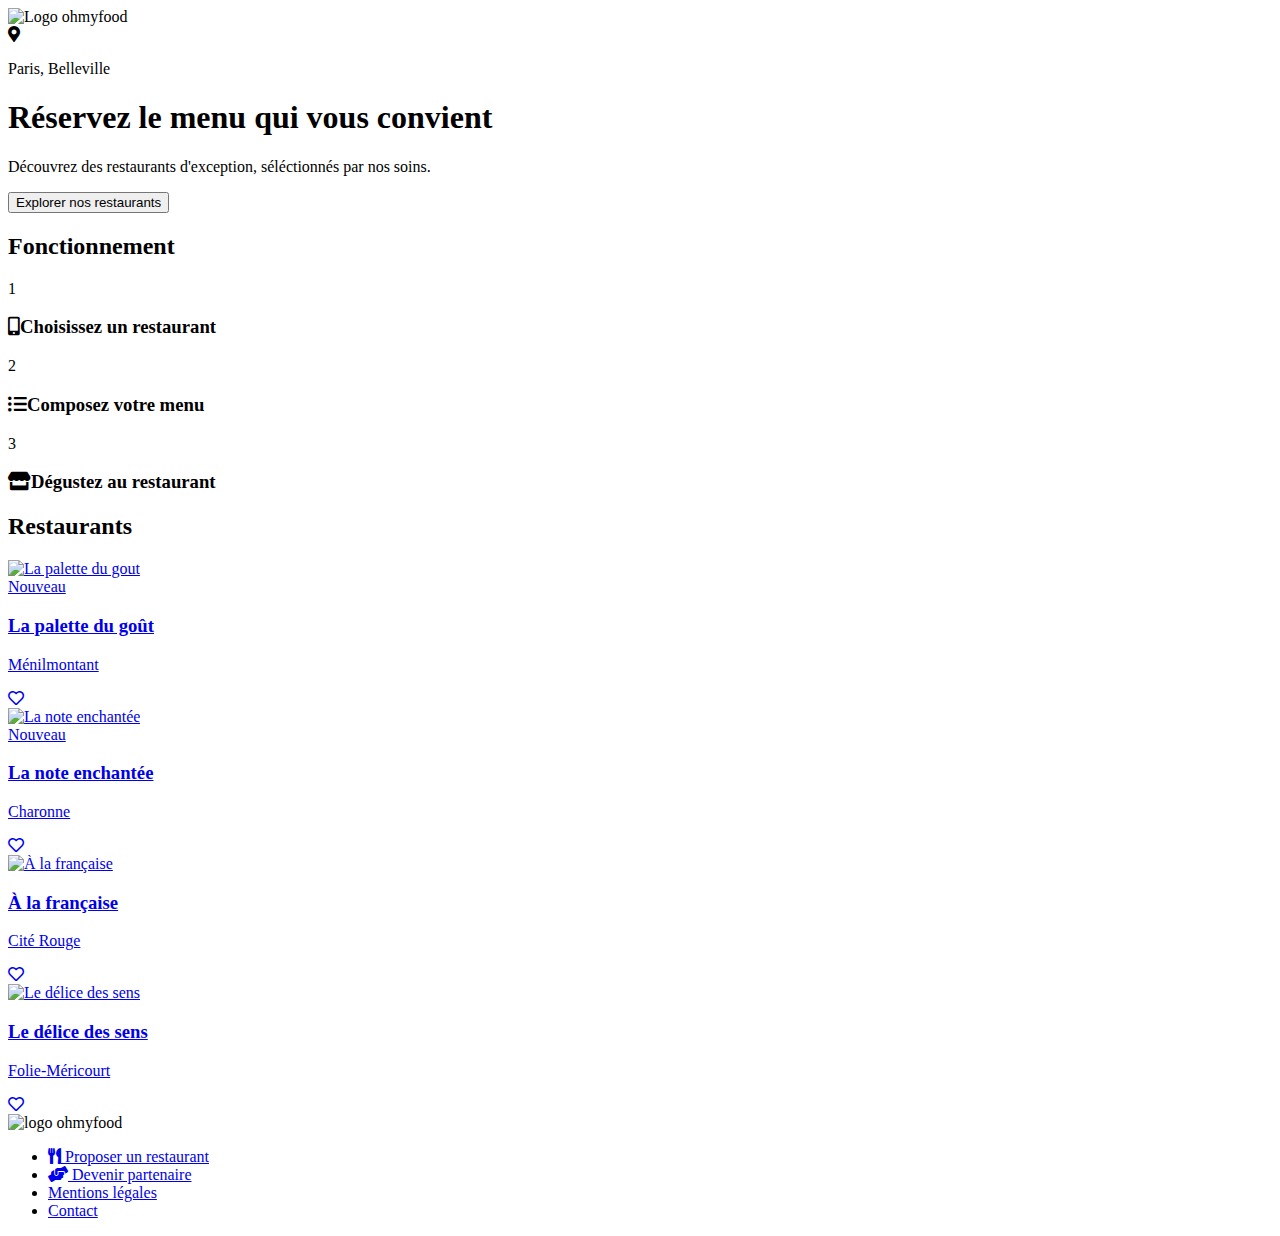
==== accueil.html @ 87dcb1d0 "creation des pages menu + header ok" ====
<!DOCTYPE html>
<html lang="fr">
<head>
    <meta charset="UTF-8">
    <meta name="viewport" content="width=device-width, initial-scale=1.0">
    <link rel="stylesheet" href="https://cdnjs.cloudflare.com/ajax/libs/font-awesome/5.13.1/css/all.min.css" />
    <link rel="stylesheet" href="css/main.css">
    <link href="https://fonts.googleapis.com/css2?family=Roboto:ital,wght@0,100;0,300;0,500;1,300&display=swap" rel="stylesheet">
    <link href="https://fonts.googleapis.com/css2?family=Shrikhand&display=swap" rel="stylesheet">
    <title>ohmyfood</title>
</head>
<body>
    <!-- HEADER -->

    <header>
        <img src="images/logo/ohmyfood.png" alt="Logo ohmyfood">
    </header>

    <main>
        <!--SECTION 1-->

        <section class="containerLoc"> 
            <div class="containerLoc__localisation">
            <i class="fas fa-map-marker-alt"></i>
            <p>Paris, Belleville</p>
            </div>
            <div class="containerLoc__explore">
                <h1>Réservez le menu qui vous convient</h1>
                <p>Découvrez des restaurants d'exception, séléctionnés par nos soins. </p>
                <button name="bouton">Explorer nos restaurants</button>
            </div>
        </section>  

        <!--SECTION 2-->

        <section class="operation">
            <h2>Fonctionnement</h2>
            <div class="operation__steps">
                <div class="number">1</div>
                <h3><i class="fas fa-mobile-alt"></i>Choisissez un restaurant</h3>
            </div>
            <div class="operation__steps">
                <div class="number">2</div>
                <h3><i class="fas fa-list-ul"></i>Composez votre menu</h3>
            </div>
            <div class="operation__steps">
                <div class="number">3</div>
                <h3><i class="fas fa-store"></i>Dégustez au restaurant</h3>
            </div>
        </section>

        <!--SECTION 3-->

        <section class="restaurants">
            <h2>Restaurants</h2>
            <div class="thumbnails">
                <a href="menu_1.html">
                    <div class="thumbnails__image">
                        <img src="images/restaurants/jay-wennington-N_Y88TWmGwA-unsplash.jpg" alt="La palette du gout">
                        <div class="new">Nouveau</div>
                    </div>
                    <div class="thumbnails__text">
                        <div class="thumbnails__text__title"> 
                            <h3>La palette du goût</h3>
                            <p>Ménilmontant</p>
                        </div>
                        <div class="thumbnails__text__icon">
                            <i class="far fa-heart"></i>
                        </div>
                    </div>
                </a>
            </div>
            <div class="thumbnails">
                <a href="menu_2.html">
                    <div class="thumbnails__image">
                        <img src="images/restaurants/stil-u2Lp8tXIcjw-unsplash.jpg" alt="La note enchantée">
                        <div class="new">Nouveau</div>
                    </div>
                    <div class="thumbnails__text">
                        <div class="thumbnails__text__title"> 
                            <h3>La note enchantée</h3>
                            <p>Charonne</p>
                        </div>
                        <div class="thumbnails__text__icon">
                            <i class="far fa-heart"></i>
                        </div>
                    </div>
                </a>
            </div>
            <div class="thumbnails">
                <a href="menu_3.html">
                    <div class="thumbnails__image">
                        <img src="images/restaurants/toa-heftiba-DQKerTsQwi0-unsplash.jpg" alt="À la française">
                    </div>
                    <div class="thumbnails__text">
                        <div class="thumbnails__text__title"> 
                            <h3>À la française</h3>
                            <p>Cité Rouge</p>
                        </div>
                        <div class="thumbnails__text__icon">
                            <i class="far fa-heart"></i>
                        </div>
                    </div>
                </a>
            </div>
            <div class="thumbnails">
                <a href="menu_4.html">
                    <div class="thumbnails__image">
                        <img src="images/restaurants/louis-hansel-shotsoflouis-qNBGVyOCY8Q-unsplash.jpg" alt="Le délice des sens">
                    </div>
                    <div class="thumbnails__text">
                        <div class="thumbnails__text__title"> 
                            <h3>Le délice des sens</h3>
                            <p>Folie-Méricourt</p>
                        </div>
                        <div class="thumbnails__text__icon">
                            <i class="far fa-heart"></i>
                        </div>
                    </div>
                </a>
            </div>
        </section>
    </main>

    <footer>
        <img src="images/logo/ohmyfood.png" alt="logo ohmyfood">
        <ul>
            <li><a href="#"><i class="fas fa-utensils"></i> Proposer un restaurant</a></li>
            <li><a href="#"><i class="fas fa-hands-helping"></i> Devenir partenaire </a></li>
            <li><a href="#">Mentions légales</a></li>
            <li><a href="#">Contact</a></li>
        </ul>
    </footer>

</body>
</html>
---- css/main.css ----
/* VARIABLES */
@media all and (max-width : 480px) {
  /* GENERAL */
  body {
    width: 100%;
    margin-left: 0;
    font-family: "Roboto", sans-serif;
  }

  a {
    text-decoration: none;
    color: black;
  }
  a:visited {
    color: black;
  }

  /* HEADER */
  header {
    text-align: center;
    position: relative;
  }
  header img {
    width: 180px;
    margin: 12px 0;
  }
  header i {
    position: absolute;
    top: 15px;
    left: 25px;
    font-size: 1.2em;
  }

  /* SECTION 1*/
  .containerLoc__localisation {
    margin-right: 0;
    display: flex;
    justify-content: center;
    background-color: #e9e9e9;
    box-shadow: 2px 2px 2px #c3c3c3 inset;
  }
  .containerLoc__localisation i {
    padding: 15px 17px 15px 0;
  }
  .containerLoc__localisation p {
    margin-right: 10px;
    font-weight: 400;
  }
  .containerLoc__explore {
    background-color: #F2F2F2;
    height: 260px;
  }
  .containerLoc__explore h1 {
    text-align: center;
    padding: 20px 20px 10px 20px;
    margin: 0px 30px 5px 30px;
  }
  .containerLoc__explore p {
    font-weight: 100;
    font-size: 1.1em;
    text-align: center;
    margin-top: 0;
  }
  .containerLoc__explore button {
    display: block;
    margin: 30px auto;
    padding: 15px 20px;
    border: none;
    border-radius: 30px;
    font-size: 0.95em;
    background: linear-gradient(#FF79DA, #9356DC);
    color: white;
    box-shadow: 5px 5px 5px #d9d9d9;
  }

  /* SECTION 2 */
  .operation h2 {
    margin: 50px 20px 20px 20px;
  }
  .operation__steps {
    position: relative;
    height: 70px;
    display: flex;
    background-color: #F2F2F2;
    margin: 20px;
    border-radius: 20px;
    align-items: center;
    box-shadow: 5px 5px 5px #d9d9d9;
  }
  .operation__steps .number {
    position: absolute;
    top: 24px;
    left: -8px;
    height: 15px;
    padding: 5px 9px;
    background-color: #9356DC;
    color: white;
    font-size: 0.75em;
    border-radius: 25px;
  }
  .operation__steps h3 {
    font-weight: 400;
    font-size: 1em;
  }
  .operation__steps h3 i {
    margin-left: 40px;
    padding-right: 25px;
    font-size: 1.2em;
    color: gray;
  }

  /* SECTION 3 */
  .restaurants {
    background-color: #F2F2F2;
    margin-top: 70px;
    padding-bottom: 40px;
  }
  .restaurants h2 {
    padding: 50px 20px 0 20px;
  }

  .thumbnails {
    width: 90%;
    height: 245px;
    margin: 20px;
    background-color: white;
    border-radius: 20px;
    box-shadow: 5px 5px 5px #d9d9d9;
  }
  .thumbnails__image {
    position: relative;
  }
  .thumbnails__image img {
    width: 100%;
    height: 170px;
    border-radius: 20px 20px 0 0;
    object-fit: cover;
  }
  .thumbnails__image .new {
    position: absolute;
    top: 15px;
    right: 15px;
    background-color: #99E2D0;
    color: #2c9c81;
    padding: 5px 12px;
    font-size: 0.9em;
    border-radius: 3px;
  }
  .thumbnails__text {
    display: flex;
    position: relative;
  }
  .thumbnails__text__title h3 {
    margin: 10px 0 0 15px;
    font-size: 1.1em;
  }
  .thumbnails__text__title p {
    margin: 5px 0 10px 15px;
    font-weight: 300;
    font-size: 1.05em;
  }
  .thumbnails__text__icon {
    position: absolute;
    right: 15px;
    bottom: 20px;
    font-size: 1.6em;
  }

  /* FOOTER */
  footer {
    background-color: #3B3B43;
    padding-bottom: 30px;
  }
  footer img {
    width: 100px;
    margin: 20px 0 15px 20px;
    filter: invert(100%);
  }
  footer ul {
    margin: 0;
    padding-left: 20px;
    list-style-type: none;
  }
  footer ul li {
    margin-bottom: 8px;
  }
  footer a {
    color: white !important;
    font-weight: 300;
    font-size: 0.9em;
  }
  footer a i {
    margin-right: 10px;
    font-size: 0.75em;
  }
  footer a .fa-utensils {
    font-size: 1em;
  }
}

/*# sourceMappingURL=main.css.map */
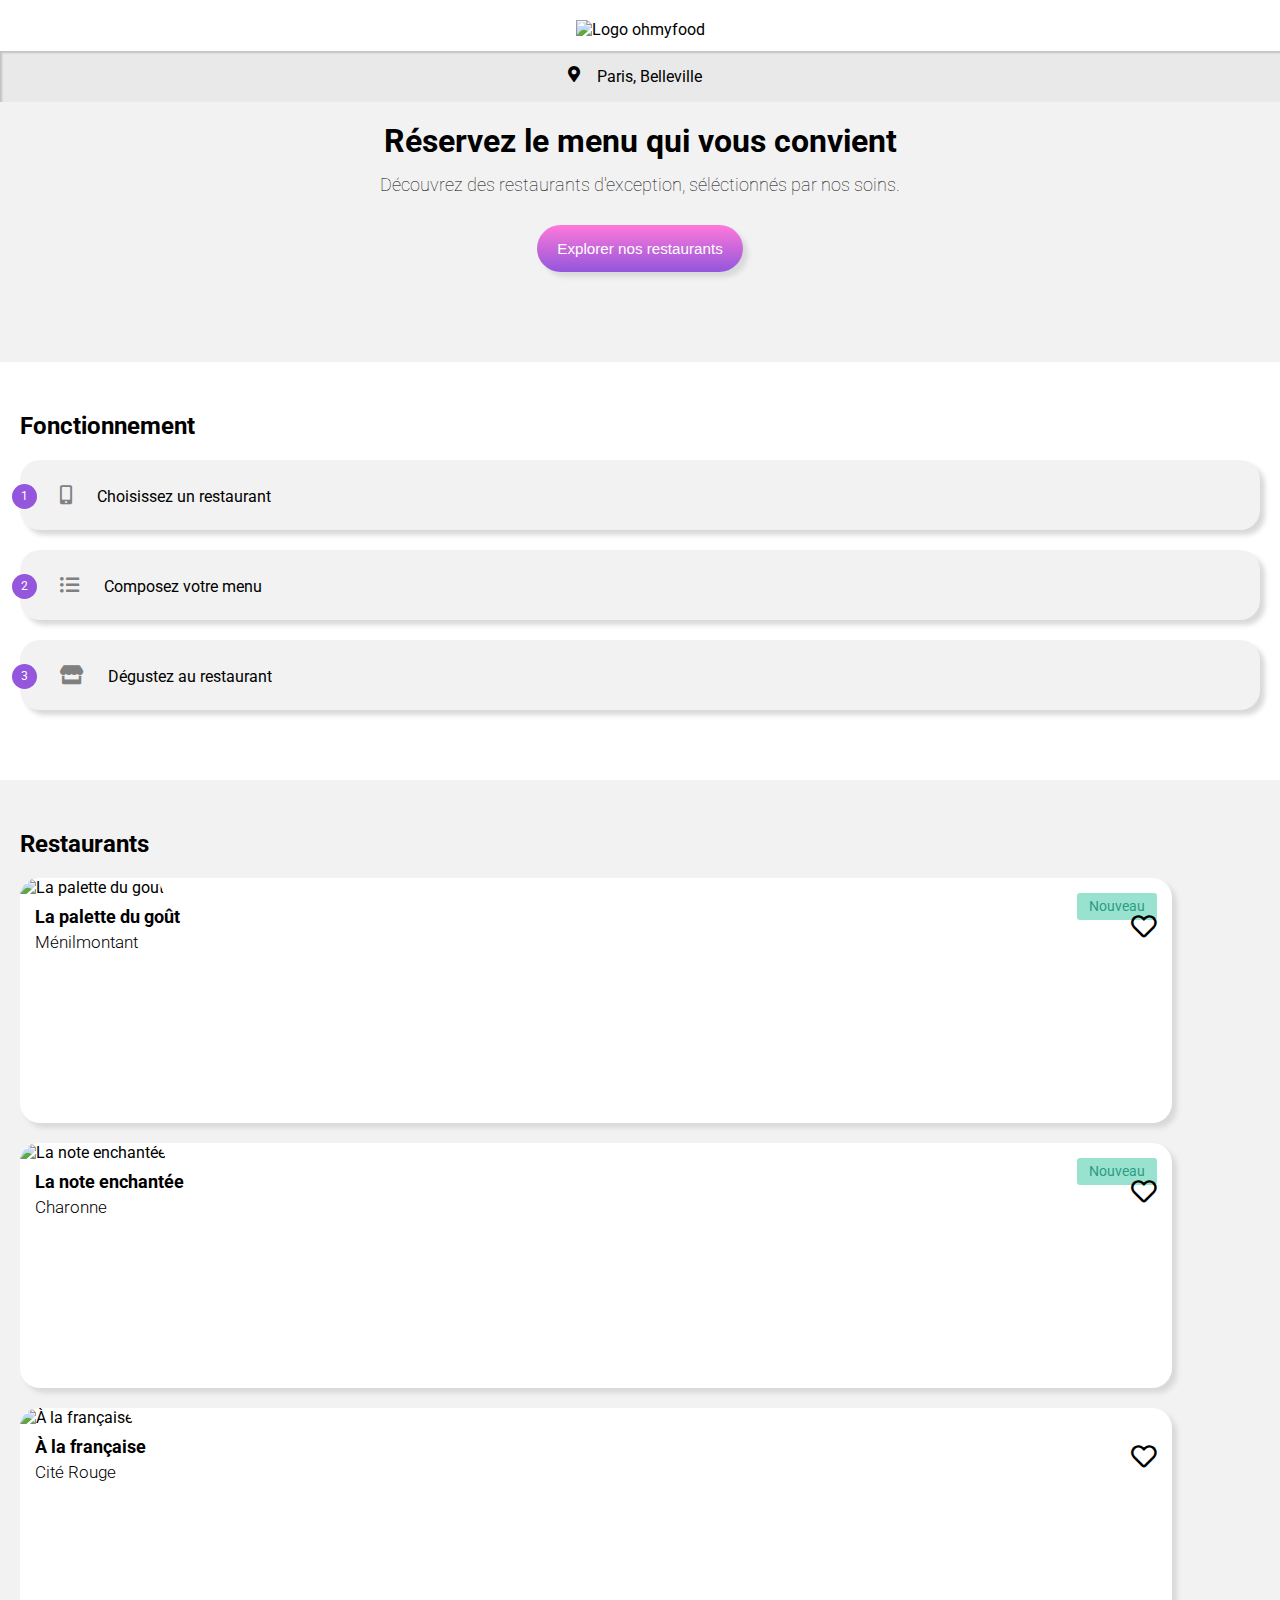
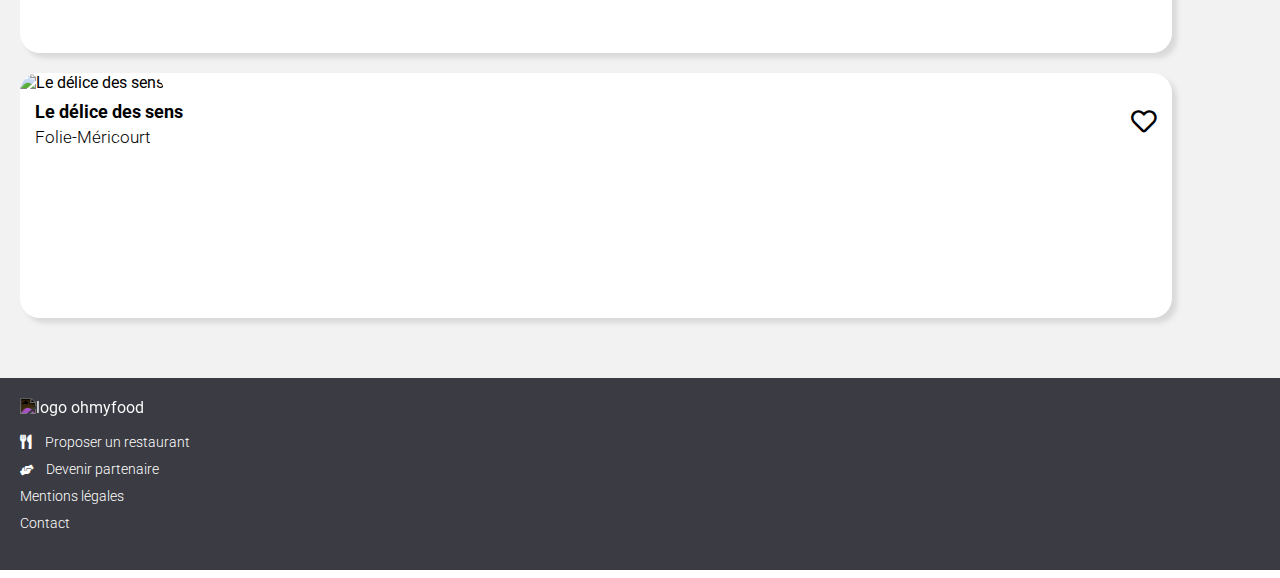
==== commit d31e3ce2: "partie mobile ok" ====
--- a/accueil.html
+++ b/accueil.html
@@ -10,15 +10,15 @@
     <title>ohmyfood</title>
 </head>
 <body>
+
     <!-- HEADER -->
-
     <header>
         <img src="images/logo/ohmyfood.png" alt="Logo ohmyfood">
     </header>
 
     <main>
+
         <!--SECTION 1-->
-
         <section class="containerLoc"> 
             <div class="containerLoc__localisation">
             <i class="fas fa-map-marker-alt"></i>
@@ -32,7 +32,6 @@
         </section>  
 
         <!--SECTION 2-->
-
         <section class="operation">
             <h2>Fonctionnement</h2>
             <div class="operation__steps">
@@ -50,7 +49,6 @@
         </section>
 
         <!--SECTION 3-->
-
         <section class="restaurants">
             <h2>Restaurants</h2>
             <div class="thumbnails">
@@ -120,8 +118,10 @@
                 </a>
             </div>
         </section>
+
     </main>
 
+    <!--FOOTER-->
     <footer>
         <img src="images/logo/ohmyfood.png" alt="logo ohmyfood">
         <ul>
--- a/css/main.css
+++ b/css/main.css
@@ -1,201 +1,305 @@
 /* VARIABLES */
-@media all and (max-width : 480px) {
-  /* GENERAL */
-  body {
-    width: 100%;
-    margin-left: 0;
-    font-family: "Roboto", sans-serif;
-  }
-
-  a {
-    text-decoration: none;
-    color: black;
-  }
-  a:visited {
-    color: black;
-  }
-
-  /* HEADER */
-  header {
-    text-align: center;
-    position: relative;
-  }
-  header img {
-    width: 180px;
-    margin: 12px 0;
-  }
-  header i {
-    position: absolute;
-    top: 15px;
-    left: 25px;
-    font-size: 1.2em;
-  }
-
-  /* SECTION 1*/
-  .containerLoc__localisation {
-    margin-right: 0;
-    display: flex;
-    justify-content: center;
-    background-color: #e9e9e9;
-    box-shadow: 2px 2px 2px #c3c3c3 inset;
-  }
-  .containerLoc__localisation i {
-    padding: 15px 17px 15px 0;
-  }
-  .containerLoc__localisation p {
-    margin-right: 10px;
-    font-weight: 400;
-  }
-  .containerLoc__explore {
-    background-color: #F2F2F2;
-    height: 260px;
-  }
-  .containerLoc__explore h1 {
-    text-align: center;
-    padding: 20px 20px 10px 20px;
-    margin: 0px 30px 5px 30px;
-  }
-  .containerLoc__explore p {
-    font-weight: 100;
-    font-size: 1.1em;
-    text-align: center;
-    margin-top: 0;
-  }
-  .containerLoc__explore button {
-    display: block;
-    margin: 30px auto;
-    padding: 15px 20px;
-    border: none;
-    border-radius: 30px;
-    font-size: 0.95em;
-    background: linear-gradient(#FF79DA, #9356DC);
-    color: white;
-    box-shadow: 5px 5px 5px #d9d9d9;
-  }
-
-  /* SECTION 2 */
-  .operation h2 {
-    margin: 50px 20px 20px 20px;
-  }
-  .operation__steps {
-    position: relative;
-    height: 70px;
-    display: flex;
-    background-color: #F2F2F2;
-    margin: 20px;
-    border-radius: 20px;
-    align-items: center;
-    box-shadow: 5px 5px 5px #d9d9d9;
-  }
-  .operation__steps .number {
-    position: absolute;
-    top: 24px;
-    left: -8px;
-    height: 15px;
-    padding: 5px 9px;
-    background-color: #9356DC;
-    color: white;
-    font-size: 0.75em;
-    border-radius: 25px;
-  }
-  .operation__steps h3 {
-    font-weight: 400;
-    font-size: 1em;
-  }
-  .operation__steps h3 i {
-    margin-left: 40px;
-    padding-right: 25px;
-    font-size: 1.2em;
-    color: gray;
-  }
-
-  /* SECTION 3 */
-  .restaurants {
-    background-color: #F2F2F2;
-    margin-top: 70px;
-    padding-bottom: 40px;
-  }
-  .restaurants h2 {
-    padding: 50px 20px 0 20px;
-  }
-
-  .thumbnails {
-    width: 90%;
-    height: 245px;
-    margin: 20px;
-    background-color: white;
-    border-radius: 20px;
-    box-shadow: 5px 5px 5px #d9d9d9;
-  }
-  .thumbnails__image {
-    position: relative;
-  }
-  .thumbnails__image img {
-    width: 100%;
-    height: 170px;
-    border-radius: 20px 20px 0 0;
-    object-fit: cover;
-  }
-  .thumbnails__image .new {
-    position: absolute;
-    top: 15px;
-    right: 15px;
-    background-color: #99E2D0;
-    color: #2c9c81;
-    padding: 5px 12px;
-    font-size: 0.9em;
-    border-radius: 3px;
-  }
-  .thumbnails__text {
-    display: flex;
-    position: relative;
-  }
-  .thumbnails__text__title h3 {
-    margin: 10px 0 0 15px;
-    font-size: 1.1em;
-  }
-  .thumbnails__text__title p {
-    margin: 5px 0 10px 15px;
-    font-weight: 300;
-    font-size: 1.05em;
-  }
-  .thumbnails__text__icon {
-    position: absolute;
-    right: 15px;
-    bottom: 20px;
-    font-size: 1.6em;
-  }
-
-  /* FOOTER */
-  footer {
-    background-color: #3B3B43;
-    padding-bottom: 30px;
-  }
-  footer img {
-    width: 100px;
-    margin: 20px 0 15px 20px;
-    filter: invert(100%);
-  }
-  footer ul {
-    margin: 0;
-    padding-left: 20px;
-    list-style-type: none;
-  }
-  footer ul li {
-    margin-bottom: 8px;
-  }
-  footer a {
-    color: white !important;
-    font-weight: 300;
-    font-size: 0.9em;
-  }
-  footer a i {
-    margin-right: 10px;
-    font-size: 0.75em;
-  }
-  footer a .fa-utensils {
-    font-size: 1em;
-  }
+/* GENERAL */
+body {
+  width: 100%;
+  margin-left: 0;
+  font-family: "Roboto", sans-serif;
+}
+
+a {
+  text-decoration: none;
+  color: black;
+}
+a:visited {
+  color: black;
+}
+
+/* HEADER */
+header {
+  text-align: center;
+  position: relative;
+}
+header img {
+  width: 180px;
+  margin: 12px 0;
+}
+header i {
+  position: absolute;
+  top: 15px;
+  left: 25px;
+  font-size: 1.2em;
+}
+
+/* SECTION 1*/
+.containerLoc__localisation {
+  margin-right: 0;
+  display: flex;
+  justify-content: center;
+  background-color: #e9e9e9;
+  box-shadow: 2px 2px 2px #c3c3c3 inset;
+}
+.containerLoc__localisation i {
+  padding: 15px 17px 15px 0;
+}
+.containerLoc__localisation p {
+  margin-right: 10px;
+  font-weight: 400;
+}
+.containerLoc__explore {
+  background-color: #F2F2F2;
+  height: 260px;
+}
+.containerLoc__explore h1 {
+  text-align: center;
+  padding: 20px 20px 10px 20px;
+  margin: 0px 30px 5px 30px;
+}
+.containerLoc__explore p {
+  font-weight: 100;
+  font-size: 1.1em;
+  text-align: center;
+  margin-top: 0;
+}
+.containerLoc__explore button {
+  display: block;
+  border: none;
+  border-radius: 30px;
+  font-size: 0.95em;
+  background: linear-gradient(#FF79DA, #9356DC);
+  color: white;
+  box-shadow: 5px 5px 5px #d9d9d9;
+  padding: 15px 20px;
+  margin: 30px auto;
+}
+
+/* SECTION 2 */
+.operation h2 {
+  margin: 50px 20px 20px 20px;
+}
+.operation__steps {
+  position: relative;
+  height: 70px;
+  display: flex;
+  background-color: #F2F2F2;
+  margin: 20px;
+  border-radius: 20px;
+  align-items: center;
+  box-shadow: 5px 5px 5px #d9d9d9;
+}
+.operation__steps .number {
+  position: absolute;
+  top: 24px;
+  left: -8px;
+  height: 15px;
+  padding: 5px 9px;
+  background-color: #9356DC;
+  color: white;
+  font-size: 0.75em;
+  border-radius: 25px;
+}
+.operation__steps h3 {
+  font-weight: 400;
+  font-size: 1em;
+}
+.operation__steps h3 i {
+  margin-left: 40px;
+  padding-right: 25px;
+  font-size: 1.2em;
+  color: gray;
+}
+
+/* SECTION 3 */
+.restaurants {
+  background-color: #F2F2F2;
+  margin-top: 70px;
+  padding-bottom: 40px;
+}
+.restaurants h2 {
+  padding: 50px 20px 0 20px;
+}
+
+.thumbnails {
+  width: 90%;
+  height: 245px;
+  margin: 20px;
+  background-color: white;
+  border-radius: 20px;
+  box-shadow: 5px 5px 5px #d9d9d9;
+}
+.thumbnails__image {
+  position: relative;
+}
+.thumbnails__image img {
+  width: 100%;
+  height: 170px;
+  border-radius: 20px 20px 0 0;
+  object-fit: cover;
+}
+.thumbnails__image .new {
+  position: absolute;
+  top: 15px;
+  right: 15px;
+  background-color: #99E2D0;
+  color: #2c9c81;
+  padding: 5px 12px;
+  font-size: 0.9em;
+  border-radius: 3px;
+}
+.thumbnails__text {
+  display: flex;
+  position: relative;
+}
+.thumbnails__text__title h3 {
+  margin: 10px 0 0 15px;
+  font-size: 1.1em;
+}
+.thumbnails__text__title p {
+  margin: 5px 0 10px 15px;
+  font-weight: 300;
+  font-size: 1.05em;
+}
+.thumbnails__text__icon {
+  position: absolute;
+  right: 15px;
+  bottom: 20px;
+  font-size: 1.6em;
+}
+
+/* FOOTER */
+footer {
+  background-color: #3B3B43;
+  padding-bottom: 30px;
+}
+footer img {
+  width: 100px;
+  margin: 20px 0 15px 20px;
+  filter: invert(100%);
+}
+footer ul {
+  margin: 0;
+  padding-left: 20px;
+  list-style-type: none;
+}
+footer ul li {
+  margin-bottom: 8px;
+}
+footer a {
+  color: white !important;
+  font-weight: 300;
+  font-size: 0.9em;
+}
+footer a i {
+  margin-right: 10px;
+  font-size: 0.75em;
+}
+footer a .fa-utensils {
+  font-size: 1em;
+}
+
+/* PAGES MENUS */
+/* GENERAL */
+#backgroundMenu1 {
+  width: 100%;
+  height: 270px;
+  background-size: 100% 270px;
+  background-repeat: no-repeat;
+  background-position-y: 65px;
+  background-image: url("/Users/benoitdurand/Documents/BenoitDurand_3_121120/images/restaurants/jay-wennington-N_Y88TWmGwA-unsplash.jpg");
+}
+
+#backgroundMenu2 {
+  width: 100%;
+  height: 270px;
+  background-size: 100% 270px;
+  background-repeat: no-repeat;
+  background-position-y: 65px;
+  background-size: cover;
+  background-image: url("/Users/benoitdurand/Documents/BenoitDurand_3_121120/images/restaurants/stil-u2Lp8tXIcjw-unsplash.jpg");
+}
+
+#backgroundMenu3 {
+  width: 100%;
+  height: 270px;
+  background-size: 100% 270px;
+  background-repeat: no-repeat;
+  background-position-y: 65px;
+  background-image: url("/Users/benoitdurand/Documents/BenoitDurand_3_121120/images/restaurants/toa-heftiba-DQKerTsQwi0-unsplash.jpg");
+}
+
+#backgroundMenu4 {
+  width: 100%;
+  height: 270px;
+  background-size: 100% 270px;
+  background-repeat: no-repeat;
+  background-position-y: 65px;
+  background-image: url("/Users/benoitdurand/Documents/BenoitDurand_3_121120/images/restaurants/louis-hansel-shotsoflouis-qNBGVyOCY8Q-unsplash.jpg");
+}
+
+/* SECTION 1 */
+.containerMenu {
+  border-radius: 40px 40px 0 0;
+  background-color: #F2F2F2;
+  padding-bottom: 20px;
+  margin-top: 220px;
+}
+.containerMenu__title {
+  display: flex;
+  margin-left: 20px;
+  padding-top: 10px;
+}
+.containerMenu__title h1 {
+  font-family: "Shrikhand", sans-serif;
+  font-size: 1.7em;
+  margin-bottom: 7px;
+}
+.containerMenu__title i {
+  margin: 30px 0 0 40px;
+  font-size: 1.7em;
+}
+.containerMenu__food h2 {
+  font-weight: 300;
+  font-size: 1em;
+  margin: 0 0 15px 20px;
+  padding: 25px 0 5px 0;
+  border-bottom: 3px solid #99E2D0;
+  width: 40px;
+}
+.containerMenu button {
+  display: block;
+  border: none;
+  border-radius: 30px;
+  font-size: 0.95em;
+  background: linear-gradient(#FF79DA, #9356DC);
+  color: white;
+  box-shadow: 5px 5px 5px #d9d9d9;
+  padding: 15px 50px;
+  margin: 50px auto;
+}
+
+.thumbnailsMenu {
+  width: 90%;
+  margin: 20px;
+  background-color: white;
+  border-radius: 15px;
+  box-shadow: 5px 5px 5px #d9d9d9;
+  display: flex;
+  justify-content: space-between;
+}
+.thumbnailsMenu__title {
+  width: 80%;
+}
+.thumbnailsMenu__title h3 {
+  margin: 10px 0 5px 10px;
+  font-size: 1.1em;
+}
+.thumbnailsMenu__title p {
+  margin: 0 0 10px 10px;
+  font-weight: 300;
+  font-size: 0.89em;
+}
+.thumbnailsMenu__price {
+  font-size: 0.9em;
+  margin: 20px 20px 0 0;
 }
 
 /*# sourceMappingURL=main.css.map */
